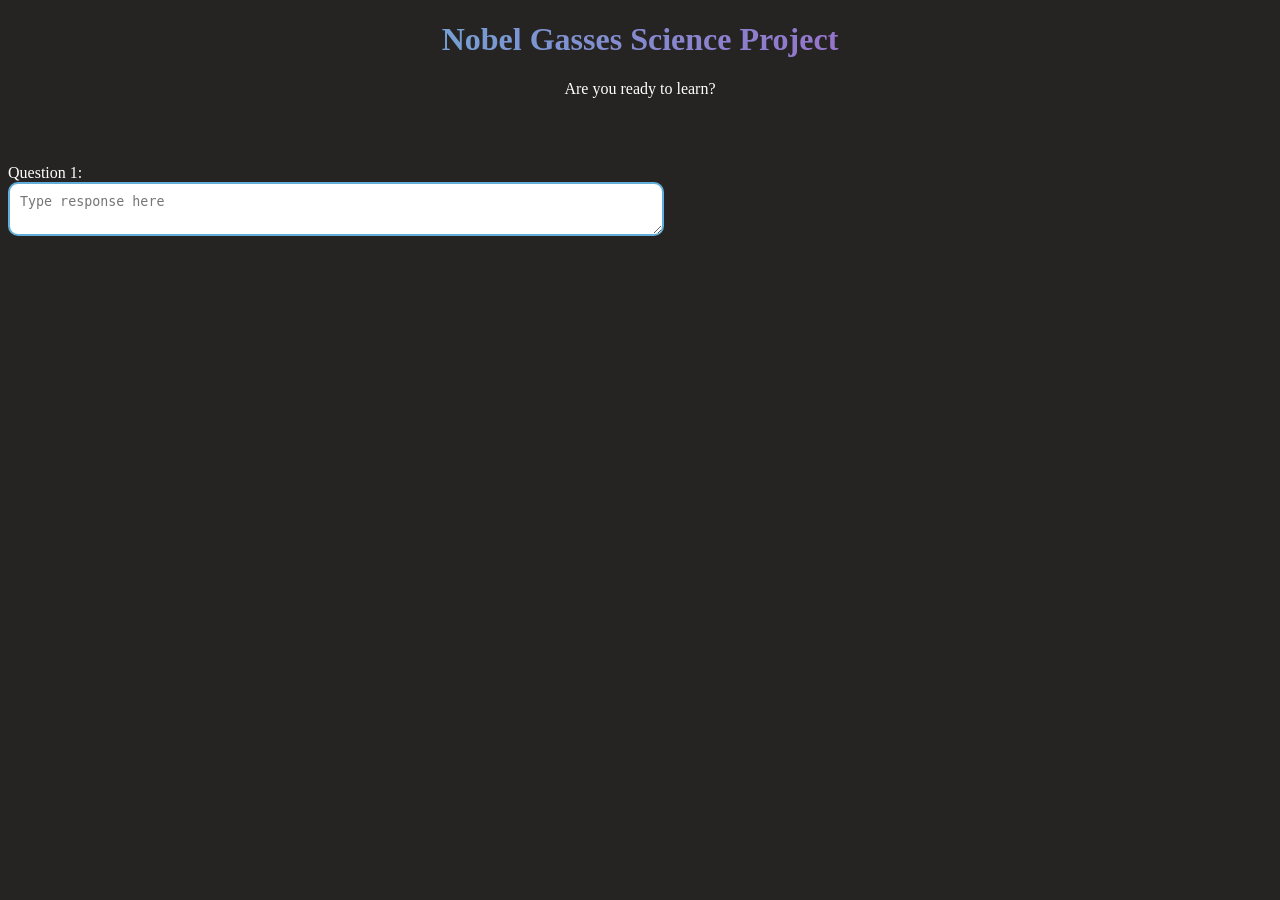
==== main.html @ 4a212f83 "First additions Started the project :)" ====
<!DOCTYPE html>

<html>
    <head>
        <link rel="stylesheet" href="styles.css">
        <script src="script.js"></script>
        <title>Nobel Gasses Science Project</title>
    </head>
    <body>
        <h1 >Nobel Gasses Science Project</h1>
        <p class="mini-title" id="yay">Are you ready to learn?</p>
        <label>Question 1:</label>
        <textarea class = text-input type="text" id="q1" placeholder="Type response here"></textarea>
        
    </body>
</html>
---- styles.css ----
body {
    background-color: rgb(38, 35, 35);
}

h1 {
    color: rgb(255, 136, 0);
    text-align: center;
    background: linear-gradient(to right, rgb(82, 206, 219), rgb(184, 70, 195));
    -webkit-text-fill-color: transparent;
    -webkit-background-clip: text;
}

p {
    color: white;
    text-align: left;
}

label {
    color: white;
    text-align: left;
    padding-top: 50px;
    display: block;
}
.mini-title {
    color: white;
    text-align: center;

}

.text-input {
    width: 50%;
    height: auto;
    padding: 10px;
    background-color: white;
    border-radius: 10px;
    border-color: rgb(99, 174, 217);
    border-width: 2px;
}
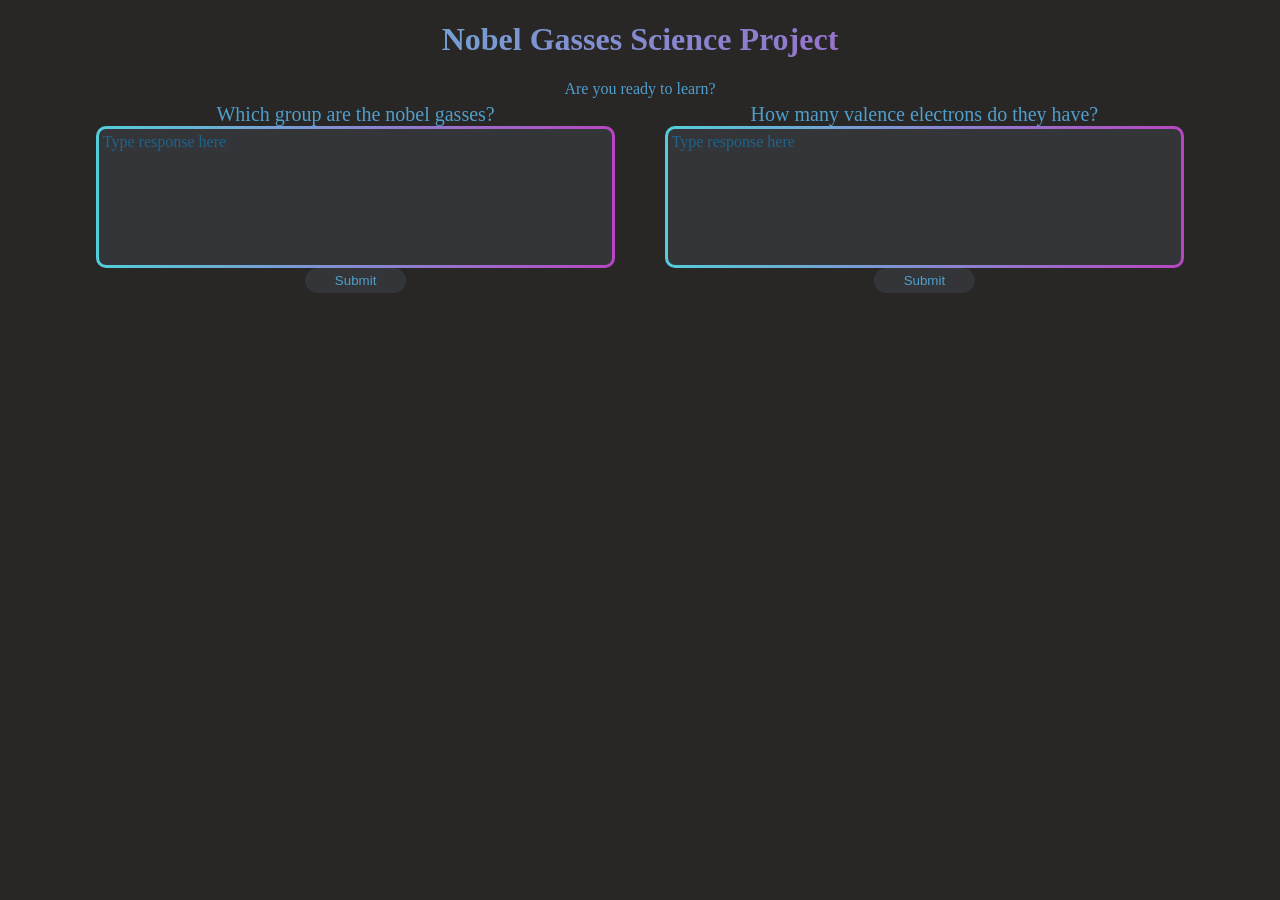
==== commit 7aca1371: "Made stuff work soooo basically now the code actually looks at your answers and does stuff based on " ====
--- a/main.html
+++ b/main.html
@@ -8,9 +8,23 @@
     </head>
     <body>
         <h1 >Nobel Gasses Science Project</h1>
-        <p class="mini-title" id="yay">Are you ready to learn?</p>
-        <label>Question 1:</label>
-        <textarea class = text-input type="text" id="q1" placeholder="Type response here"></textarea>
-        
+        <p class="mini-title" >Are you ready to learn?</p>
+        <div class="parent">
+            <div>
+                <label>Which group are the nobel gasses? </label>
+                <textarea class = text-input type="text" id="q1" placeholder="Type response here"></textarea>
+                <button onclick="checkAccuracy(1)">Submit</button>
+                <p id="q1Result"></p>
+            </div>
+            
+            <div>
+                <label>How many valence electrons do they have?</label>
+                <textarea class = text-input type="text" id="q2" placeholder="Type response here"></textarea>
+                <button onclick="checkAccuracy(2)">Submit</button>
+                <p id="q2Result"></p>
+            </div>
+        </div>
+        <p class="teaching" id="teaching1"></p>
+
     </body>
 </html>
--- a/styles.css
+++ b/styles.css
@@ -1,5 +1,6 @@
 body {
-    background-color: rgb(38, 35, 35);
+    background-color: rgb(41, 38, 38);
+    color: rgb(79, 159, 205);
 }
 
 h1 {
@@ -11,28 +12,70 @@
 }
 
 p {
-    color: white;
     text-align: left;
+    margin: 5px;
+}
+
+div {
+    display: flex;
+    align-items: center;
+    flex-direction: column;
+    width: 40%;
+    height: 200px;
+    padding: auto;
+
 }
 
 label {
-    color: white;
-    text-align: left;
-    padding-top: 50px;
+    text-align: center;
+
     display: block;
+    font-size: 20px;
+
+}
+
+button {
+    background-color: rgb(52, 53, 56);
+    border: none;
+    border-radius: 15px;
+    color: rgb(79, 159, 205);
+    width: 20%;
+    height: 15%;
+    align-content: center;
 }
 .mini-title {
-    color: white;
     text-align: center;
 
 }
 
 .text-input {
-    width: 50%;
-    height: auto;
-    padding: 10px;
-    background-color: white;
+    width: 100%;
+    height: 80%;
+    background: linear-gradient(rgb(52, 53, 56), rgb(52, 53, 56)) padding-box,
+                linear-gradient(to right, rgb(82, 206, 219), rgb(184, 70, 195)) border-box;
     border-radius: 10px;
-    border-color: rgb(99, 174, 217);
-    border-width: 2px;
+    border: 3px solid transparent;
+    font-family: 'Times New Roman', Times, serif;
+    font-size: medium;
+    color: rgb(79, 159, 205);
+    display: block;
+    resize: none;
+    padding: 4px;
 }
+
+.text-input::placeholder{
+    color: rgb(29, 100, 141);
+}
+
+.text-input:focus {
+    outline: none;
+}
+
+.parent {
+    display: flex;
+    align-items: center;
+    justify-content: center;
+    flex-direction: row;
+    width: 100%;
+    gap: 5%;
+}
